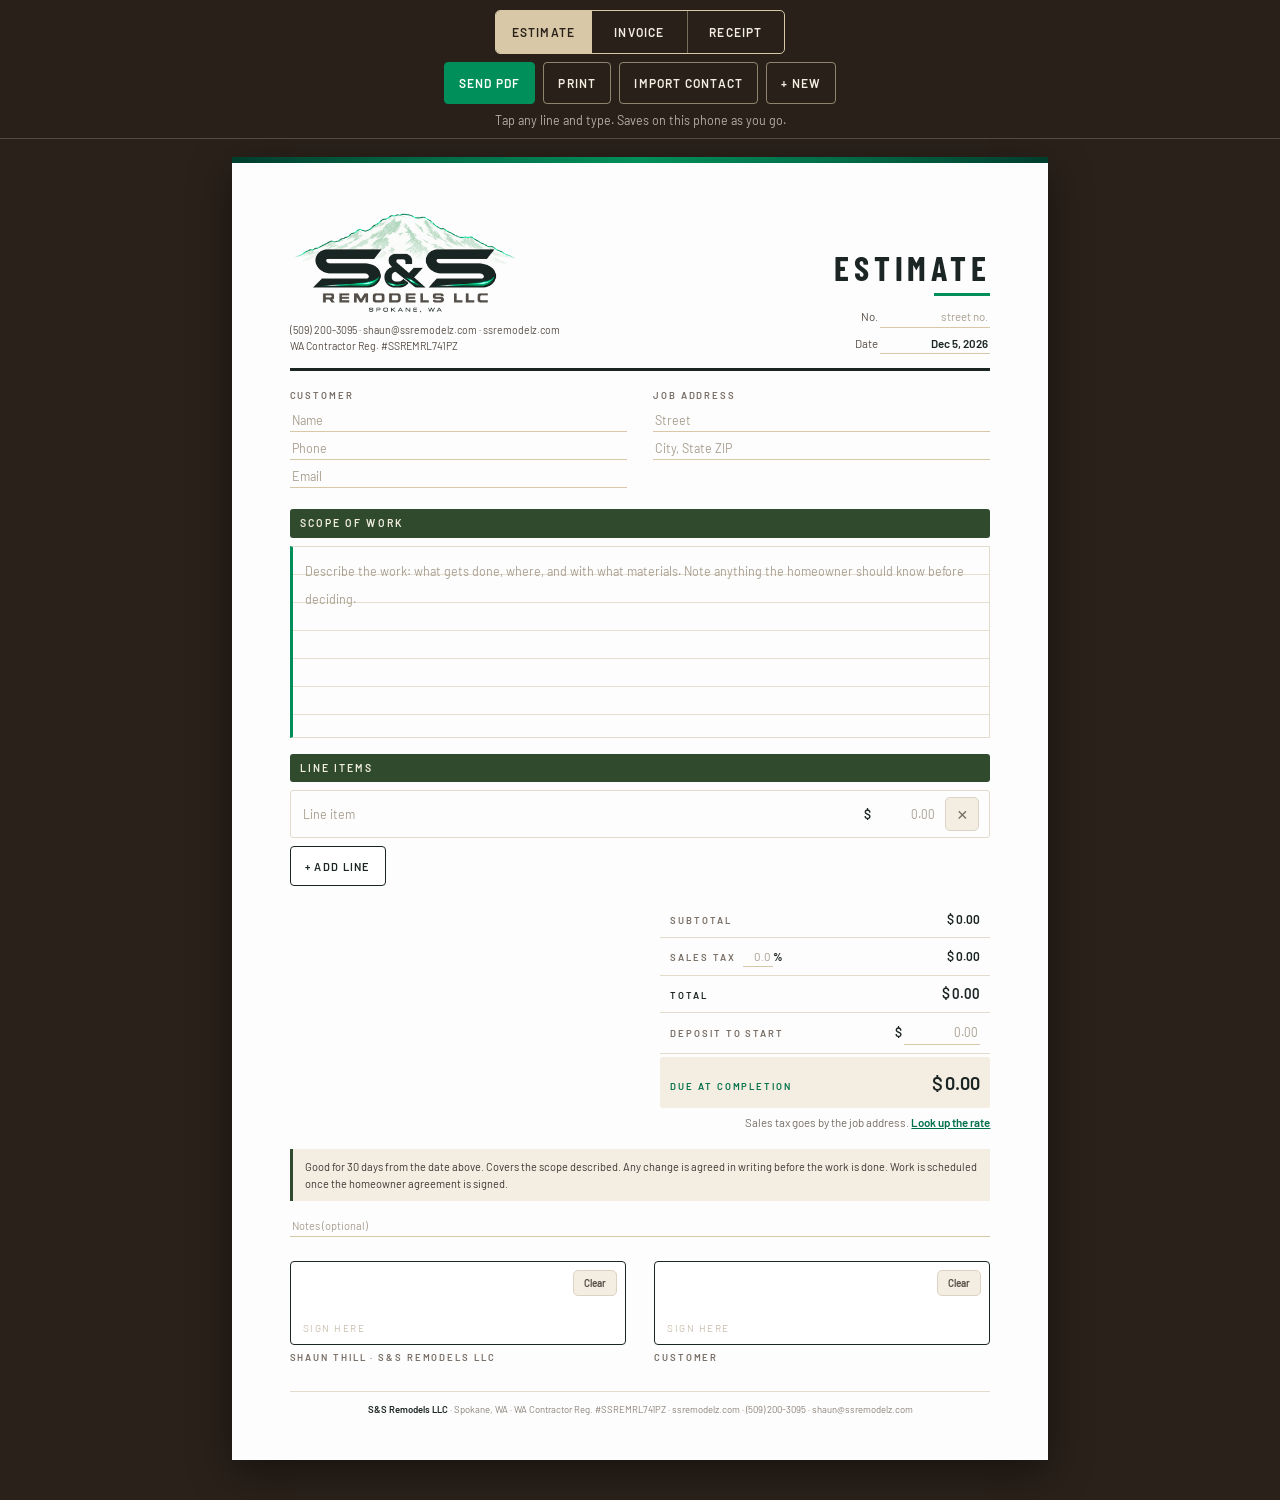
==== receipt.html @ e25258db "Add Shaun's estimate, invoice and receipt builder (receipt.html) Modeled on the INMA receipt page: t" ====
<!DOCTYPE html>
<html lang="en">
<head>
<meta charset="utf-8">
<meta name="viewport" content="width=device-width, initial-scale=1, viewport-fit=cover">
<meta name="robots" content="noindex,nofollow">
<meta name="theme-color" content="#2a211a">
<meta name="mobile-web-app-capable" content="yes">
<meta name="apple-mobile-web-app-capable" content="yes">
<meta name="apple-mobile-web-app-status-bar-style" content="black">
<meta name="apple-mobile-web-app-title" content="S&amp;S Receipt">
<link rel="manifest" href="/receipt-manifest.json">
<link rel="icon" type="image/png" href="/assets/receipt-icon-192.png">
<link rel="apple-touch-icon" href="/assets/receipt-icon-192.png">
<title>Estimate · S&amp;S Remodels</title>
<link rel="stylesheet" href="/assets/receipt.css">
</head>
<body class="mode-estimate">

<div class="bar">
  <div class="modes" role="group" aria-label="Document type">
    <button type="button" data-mode="Estimate" aria-pressed="true">Estimate</button>
    <button type="button" data-mode="Invoice" aria-pressed="false">Invoice</button>
    <button type="button" data-mode="Receipt" aria-pressed="false">Receipt</button>
  </div>
  <div class="acts">
    <button type="button" class="pri" id="btnShare">Send PDF</button>
    <button type="button" id="btnPrint">Print</button>
    <button type="button" id="btnContact">Import contact</button>
    <button type="button" id="btnNew">+ New</button>
  </div>
  <input type="file" id="vcf" accept=".vcf,text/vcard,text/x-vcard,text/directory" hidden>
  <div class="hint" id="hint" aria-live="polite">Tap any line and type. Saves on this phone as you go.</div>
</div>

<main class="sheet" id="sheet">
  <div class="band" aria-hidden="true"></div>

  <header class="lh">
    <div class="brand">
      <img src="/assets/receipt-logo.png" alt="S&amp;S Remodels LLC, Spokane, WA" width="760" height="350">
      <div class="who">
        <div>(509) 200-3095 · shaun@ssremodelz.com · ssremodelz.com</div>
        <div>WA Contractor Reg. #SSREMRL741PZ</div>
      </div>
    </div>
    <div class="doc">
      <h1 class="t" id="docTitle">Estimate</h1>
      <div class="meta">
        <span>No. <b contenteditable="true" data-k="num" data-ph="street no." enterkeyhint="done"></b></span>
        <span>Date <b contenteditable="true" data-k="date" data-ph="Nov 19, 2026" enterkeyhint="done"></b></span>
      </div>
    </div>
  </header>

  <section class="two">
    <div>
      <div class="lbl">Customer</div>
      <div class="fld" contenteditable="true" data-k="cname" data-ph="Name" enterkeyhint="next"></div>
      <div class="fld" contenteditable="true" data-k="cphone" data-ph="Phone" inputmode="tel" enterkeyhint="next"></div>
      <div class="fld" contenteditable="true" data-k="cemail" data-ph="Email" inputmode="email" enterkeyhint="next"></div>
    </div>
    <div>
      <div class="lbl">Job address</div>
      <div class="fld" contenteditable="true" data-k="addr1" data-ph="Street" enterkeyhint="next"></div>
      <div class="fld" contenteditable="true" data-k="addr2" data-ph="City, State ZIP" enterkeyhint="done"></div>
    </div>
  </section>

  <section id="svcSec">
    <h2 class="bar-h" id="svcHead">Scope of work</h2>
    <div class="svc" id="svcBox" contenteditable="true" data-k="svc" data-ph="Describe the work: what gets done, where, and with what materials."></div>
  </section>

  <section class="items-sec">
    <h2 class="bar-h">Line items</h2>
    <div class="items" id="items"></div>
    <button type="button" class="addrow" id="btnAdd">+ Add line</button>
  </section>

  <div class="money">
    <div class="stampwrap"><span class="stamp off" id="stamp" role="button" tabindex="0" aria-pressed="false">Paid in full</span></div>
  <div class="totals" id="totals">
    <div class="row"><span class="l">Subtotal</span><span class="v">$<span id="sub">0.00</span></span></div>
    <div class="row"><span class="l">Sales tax <span class="rate"><b contenteditable="true" data-k="rate" data-ph="0.0" inputmode="decimal" enterkeyhint="done"></b>%</span></span><span class="v">$<span id="tax">0.00</span></span></div>
    <div class="row tot"><span class="l">Total</span><span class="v">$<span id="total">0.00</span></span></div>
    <div class="row" id="paidRow"><span class="l" id="paidLbl">Deposit to start</span><span class="v">$<b contenteditable="true" data-k="paid" data-ph="0.00" inputmode="decimal" enterkeyhint="done"></b></span></div>
    <div class="row method" id="methodRow"><span class="l">Paid by</span><span class="v"><b contenteditable="true" data-k="method" data-ph="Cash / Check / Card" enterkeyhint="done"></b></span></div>
    <div class="row bal" id="balRow"><span class="l" id="balLbl">Due at completion</span><span class="v">$<span id="bal">0.00</span></span></div>
  </div>
  </div>
  <p class="taxhint screen-only">Sales tax goes by the job address. <a href="https://webgis.dor.wa.gov/taxratelookup/SalesTax.aspx" target="_blank" rel="noopener">Look up the rate</a></p>

  <div class="terms" id="terms" contenteditable="true" data-k="terms" data-ph="Terms (optional)"></div>
  <div class="note" id="note" contenteditable="true" data-k="note" data-ph="Notes (optional)"></div>

  <section class="sigs">
    <div>
      <div class="sig-pad"><canvas id="sigShaun"></canvas><span class="sig-hint">Sign here</span><button type="button" class="sig-clear" data-sig="sigShaun">Clear</button></div>
      <div class="s">Shaun Thill · S&amp;S Remodels LLC</div>
    </div>
    <div>
      <div class="sig-pad"><canvas id="sigCust"></canvas><span class="sig-hint">Sign here</span><button type="button" class="sig-clear" data-sig="sigCust">Clear</button></div>
      <div class="s">Customer</div>
    </div>
  </section>

  <footer class="foot"><b>S&amp;S Remodels LLC</b> · Spokane, WA · WA Contractor Reg. #SSREMRL741PZ · ssremodelz.com · (509) 200-3095 · shaun@ssremodelz.com</footer>
</main>

<script src="/assets/receipt.js"></script>
</body>
</html>
---- assets/receipt.css ----
/* S&S Remodels: estimate, invoice and receipt builder (receipt.html). */
@font-face{font-family:"Barlow";src:url(fonts/barlow-latin-400-normal.woff2) format("woff2");font-weight:400;font-style:normal;font-display:swap}
@font-face{font-family:"Barlow";src:url(fonts/barlow-latin-600-normal.woff2) format("woff2");font-weight:500 800;font-style:normal;font-display:swap}
@font-face{font-family:"Barlow Condensed";src:url(fonts/barlow-condensed-latin-700-normal.woff2) format("woff2");font-weight:700;font-style:normal;font-display:swap}

:root{
  --ink:#1b2524;--gray:#564d46;--muted:#776d64;
  --emerald:#008f5a;--emerald-d:#00704a;
  --forest:#2f4a2c;--timber:#2a211a;--sand:#f3ede2;--tan:#d8c8a8;
  --line:#e3dccd;--paper:#fdfdfd
}
*{box-sizing:border-box}
html,body{margin:0;padding:0}
body{background:var(--timber);color:var(--ink);font-family:"Barlow",system-ui,-apple-system,"Segoe UI",Roboto,sans-serif;-webkit-font-smoothing:antialiased;-webkit-text-size-adjust:100%;text-size-adjust:100%}

/* top bar */
.bar{position:sticky;top:0;z-index:10;display:flex;flex-direction:column;align-items:center;gap:8px;padding:calc(10px + env(safe-area-inset-top)) 12px 10px;background:rgba(42,33,26,.96);border-bottom:1px solid rgba(216,200,168,.25)}
.bar button{font:600 12px/1 "Barlow",system-ui,sans-serif;letter-spacing:.1em;text-transform:uppercase;min-height:42px;padding:0 14px;border-radius:4px;cursor:pointer;background:transparent;color:var(--sand);border:1px solid rgba(216,200,168,.6)}
.bar button:disabled{opacity:.6;cursor:default}
.modes{display:flex;border:1px solid var(--tan);border-radius:5px;overflow:hidden}
.modes button{border:0;border-radius:0;border-right:1px solid rgba(216,200,168,.45);min-width:96px}
.modes button:last-child{border-right:0}
.modes button[aria-pressed="true"]{background:var(--tan);color:var(--timber)}
.acts{display:flex;flex-wrap:wrap;gap:8px;justify-content:center}
.acts .pri{background:var(--emerald);border-color:var(--emerald);color:#fff}
.hint{font-size:12.5px;color:rgba(243,237,226,.7);text-align:center}
.hint.go{color:#9fe0c0;font-weight:600}

/* the page */
.sheet{position:relative;background:var(--paper);width:8.5in;max-width:100%;min-height:11in;margin:18px auto 40px;padding:.55in .6in .45in;box-shadow:0 12px 40px rgba(0,0,0,.45);font-size:11pt;line-height:1.45;overflow:hidden}
.band{position:absolute;left:0;right:0;top:0;height:6px;background:linear-gradient(90deg,#003d2d 0%,#00704a 28%,#008f5a 50%,#00704a 72%,#003d2d 100%)}
[contenteditable]{min-width:1em;min-height:1.4em;outline:none;border-bottom:1px solid var(--tan);padding:2px 2px;overflow-wrap:anywhere}
[contenteditable]:focus{background:#fbf6e6;border-bottom-color:var(--ink)}
[contenteditable]:empty::before{content:attr(data-ph);color:#a89e8f;font-weight:400}

.lh{display:flex;justify-content:space-between;align-items:flex-end;gap:18px;padding-bottom:14px;border-bottom:3px solid var(--ink);margin-bottom:18px}
.brand img{display:block;width:230px;height:auto}
.who{margin-top:6px;font-size:10.5px;color:var(--gray);line-height:1.55}
.doc{text-align:right}
.doc .t{margin:0;font:700 34px/1 "Barlow Condensed","Barlow",sans-serif;letter-spacing:.14em;text-transform:uppercase;color:var(--ink)}
.doc .t::after{content:"";display:block;height:3px;width:56px;background:var(--emerald);margin:8px 0 0 auto}
.meta{margin-top:10px;font-size:11.5px;color:var(--gray);display:grid;gap:5px;justify-items:end}
.meta b{display:inline-block;min-width:110px;text-align:right;color:var(--ink);font-weight:600}

.two{display:grid;grid-template-columns:1fr 1fr;gap:26px;margin-bottom:6px}
.lbl{font-size:9.5px;text-transform:uppercase;letter-spacing:.2em;color:var(--muted);font-weight:600;margin-bottom:6px}
.fld{display:block;width:100%;font-size:12.5px;margin-bottom:5px}

.bar-h{margin:16px 0 8px;background:var(--forest);color:var(--sand);font:600 10.5px/1 "Barlow",sans-serif;text-transform:uppercase;letter-spacing:.2em;padding:9px 10px;border-radius:3px}
.svc{min-height:2in;border:1px solid var(--line);border-left:3px solid var(--emerald);padding:10px 12px;background:repeating-linear-gradient(var(--paper) 0 27px,#e6dfcf 27px 28px);line-height:28px;white-space:pre-wrap;font-size:12.5px}
.svc[contenteditable]{border-bottom:1px solid var(--line)}

.items{border:1px solid var(--line);border-radius:3px;overflow:hidden}
.item{display:grid;grid-template-columns:1fr 110px 34px;gap:8px;align-items:center;padding:6px 10px;border-bottom:1px solid #eee7da;font-size:12.5px}
.item:last-child{border-bottom:0}
.item [contenteditable]{border-bottom:0;padding:5px 2px}
.item .amtw{display:flex;justify-content:flex-end;align-items:baseline;gap:2px;font-variant-numeric:tabular-nums;font-weight:600}
.item .amt{min-width:64px;text-align:right}
.item .x{width:34px;height:34px;border:1px solid #ddd3c2;border-radius:5px;background:var(--sand);font-size:14px;cursor:pointer;color:var(--muted);font-family:inherit;padding:0}
.addrow{margin-top:8px;font:600 11px/1 "Barlow",sans-serif;letter-spacing:.12em;text-transform:uppercase;background:#fff;color:var(--ink);border:1px solid var(--ink);border-radius:4px;min-height:40px;padding:0 14px;cursor:pointer}

.money{display:flex;justify-content:space-between;align-items:flex-end;gap:16px;margin-top:16px}
.totals{margin:0 0 0 auto;width:min(100%,330px)}
.totals .row{display:flex;justify-content:space-between;align-items:baseline;gap:10px;padding:8px 10px;border-bottom:1px solid var(--line);font-size:12.5px}
.totals .l{font-size:9.5px;text-transform:uppercase;letter-spacing:.2em;color:var(--muted);font-weight:600}
.totals .v{display:flex;align-items:baseline;gap:2px;font-variant-numeric:tabular-nums;font-weight:600}
.totals .v [contenteditable]{min-width:76px;text-align:right}
.rate{letter-spacing:0;text-transform:none;color:var(--ink);font-size:11.5px;margin-left:4px;white-space:nowrap}
.rate b{display:inline-block;min-width:2.6em;text-align:right;font-weight:600}
.totals .tot .l{color:var(--ink)}
.totals .tot .v{font-size:14px}
.totals .bal{background:var(--sand);border-bottom:0;padding:12px 10px;margin-top:3px;border-radius:3px}
.totals .bal .l{color:var(--emerald-d)}
.totals .bal .v{font-size:19px;font-weight:700}
.totals .row.method{display:none}
body.mode-receipt .totals .row.method{display:flex}
.taxhint{margin:6px 0 0 auto;width:min(100%,330px);font-size:11.5px;color:var(--muted);text-align:right}
.taxhint a{color:var(--emerald-d);font-weight:600}

.stampwrap{display:none;padding:0 0 12px 8px}
body.mode-receipt .stampwrap{display:block}
.stamp{display:inline-block;padding:7px 16px;border:2.5px solid var(--emerald);color:var(--emerald-d);border-radius:4px;font:700 14px/1 "Barlow Condensed",sans-serif;letter-spacing:.24em;text-transform:uppercase;transform:rotate(-3deg);cursor:pointer;user-select:none;-webkit-user-select:none}
.stamp.off{opacity:.25;border-style:dashed}

.terms{margin-top:18px;font-size:11px;color:#3d3833;line-height:1.55;padding:9px 12px;border-left:3px solid var(--forest);background:var(--sand);white-space:pre-wrap}
.terms[contenteditable]{border-bottom:0}
.note{margin-top:14px;font-size:11px;color:#3d3833;line-height:1.55;white-space:pre-wrap}

.sigs{display:grid;grid-template-columns:1fr 1fr;gap:28px;margin-top:24px}
.sig-pad{border:1px solid var(--ink);border-radius:4px;height:84px;position:relative;background:#fff;touch-action:none}
.sig-pad canvas{width:100%;height:100%;display:block;border-radius:4px;touch-action:none}
.sig-hint{position:absolute;left:12px;bottom:8px;font-size:10px;color:#c8bfae;pointer-events:none;letter-spacing:.15em;text-transform:uppercase}
.sig-clear{position:absolute;right:8px;top:8px;font:600 10px/1 "Barlow",sans-serif;background:var(--sand);border:1px solid #ddd3c2;border-radius:5px;padding:7px 10px;cursor:pointer;color:var(--gray)}
.sigs .s{padding-top:6px;font-size:9.5px;text-transform:uppercase;letter-spacing:.2em;color:var(--muted);font-weight:600}

.foot{margin-top:26px;padding-top:10px;border-top:1px solid var(--line);font-size:9.5px;color:#8a8178;text-align:center;line-height:1.6}
.foot b{color:var(--ink)}

/* phones */
@media screen and (max-width:900px){
  body:not(.pdfing) .sheet{width:100%;margin:0 0 40px;padding:26px 16px 22px;min-height:0;box-shadow:none}
  body:not(.pdfing) .two,body:not(.pdfing) .sigs{grid-template-columns:1fr;gap:16px}
  body:not(.pdfing) .lh{flex-direction:column;align-items:flex-start}
  body:not(.pdfing) .doc{text-align:left}
  body:not(.pdfing) .doc .t::after{margin:8px auto 0 0}
  body:not(.pdfing) .meta{justify-items:start}
  body:not(.pdfing) .meta b{text-align:left}
  body:not(.pdfing) .totals,body:not(.pdfing) .taxhint{width:100%}
  body:not(.pdfing) .money{flex-direction:column-reverse;align-items:stretch;gap:12px}
  body:not(.pdfing) .stampwrap{text-align:right;padding:0 4px}
  body:not(.pdfing) .brand img{width:200px}
  body:not(.pdfing) .item{grid-template-columns:1fr 96px 34px;padding:6px 8px}
  .modes button{min-width:0;padding:0 12px}
}

/* PDF build: same page, without the editing marks */
body.pdfing .sheet{width:8.5in;max-width:none;min-height:0;margin:0;box-shadow:none;padding:.3in .6in 0}
body.pdfing .lh{margin-bottom:12px;padding-bottom:10px}
body.pdfing .brand img{width:200px}
body.pdfing .fld{margin-bottom:2px}
body.pdfing .bar-h{margin:12px 0 6px}
body.pdfing .item{padding:3px 10px}
body.pdfing .money{margin-top:10px}
body.pdfing .totals .row{padding:5px 10px}
body.pdfing .totals .bal{padding:9px 10px}
body.pdfing .terms{margin-top:12px}
body.pdfing .note{margin-top:8px}
body.pdfing .sigs{margin-top:16px}
body.pdfing .foot{margin-top:14px}
body.pdfing [contenteditable]{border-bottom-color:transparent;background:none}
body.pdfing [contenteditable]:empty::before{content:""}
body.pdfing .svc{background:var(--paper);min-height:.8in}
body.pdfing .item{grid-template-columns:1fr 110px}
body.pdfing .x,body.pdfing .addrow,body.pdfing .sig-clear,body.pdfing .sig-hint,body.pdfing .screen-only,
body.pdfing .skip,body.pdfing .blank,body.pdfing .item.blank,body.pdfing .stamp.off{display:none!important}

/* paper print */
@media print{
  @page{size:letter;margin:.4in 0}
  body{background:#fff}
  .bar{display:none}
  .sheet{width:auto;max-width:none;min-height:0;margin:0;box-shadow:none;padding:0 .6in}
  .band{display:none}
  [contenteditable]{border-bottom-color:transparent;background:none}
  [contenteditable]:empty::before{content:""}
  .svc{background:#fff;min-height:.8in}
  .item{grid-template-columns:1fr 110px}
  .x,.addrow,.sig-clear,.sig-hint,.screen-only,.skip,.blank,.item.blank,.stamp.off{display:none!important}
  .two,.sigs{grid-template-columns:1fr 1fr}
  .lh{flex-direction:row;align-items:flex-end}
  .doc{text-align:right}
  .doc .t::after{margin:8px 0 0 auto}
  .meta{justify-items:end}
  .totals,.taxhint{width:330px}
  .item,.totals,.terms,.sigs{break-inside:avoid}
  .lh{margin-bottom:12px;padding-bottom:10px}
  .brand img{width:200px}
  .fld{margin-bottom:2px}
  .bar-h{margin:12px 0 6px}
  .item{padding:3px 10px}
  .money{margin-top:10px;flex-direction:row;align-items:flex-end}
  .totals .row{padding:5px 10px}
  .totals .bal{padding:9px 10px}
  .terms{margin-top:12px}
  .sigs{margin-top:16px}
  .foot{margin-top:14px}
  .bar-h,.band,.totals .bal,.terms{-webkit-print-color-adjust:exact;print-color-adjust:exact}
}
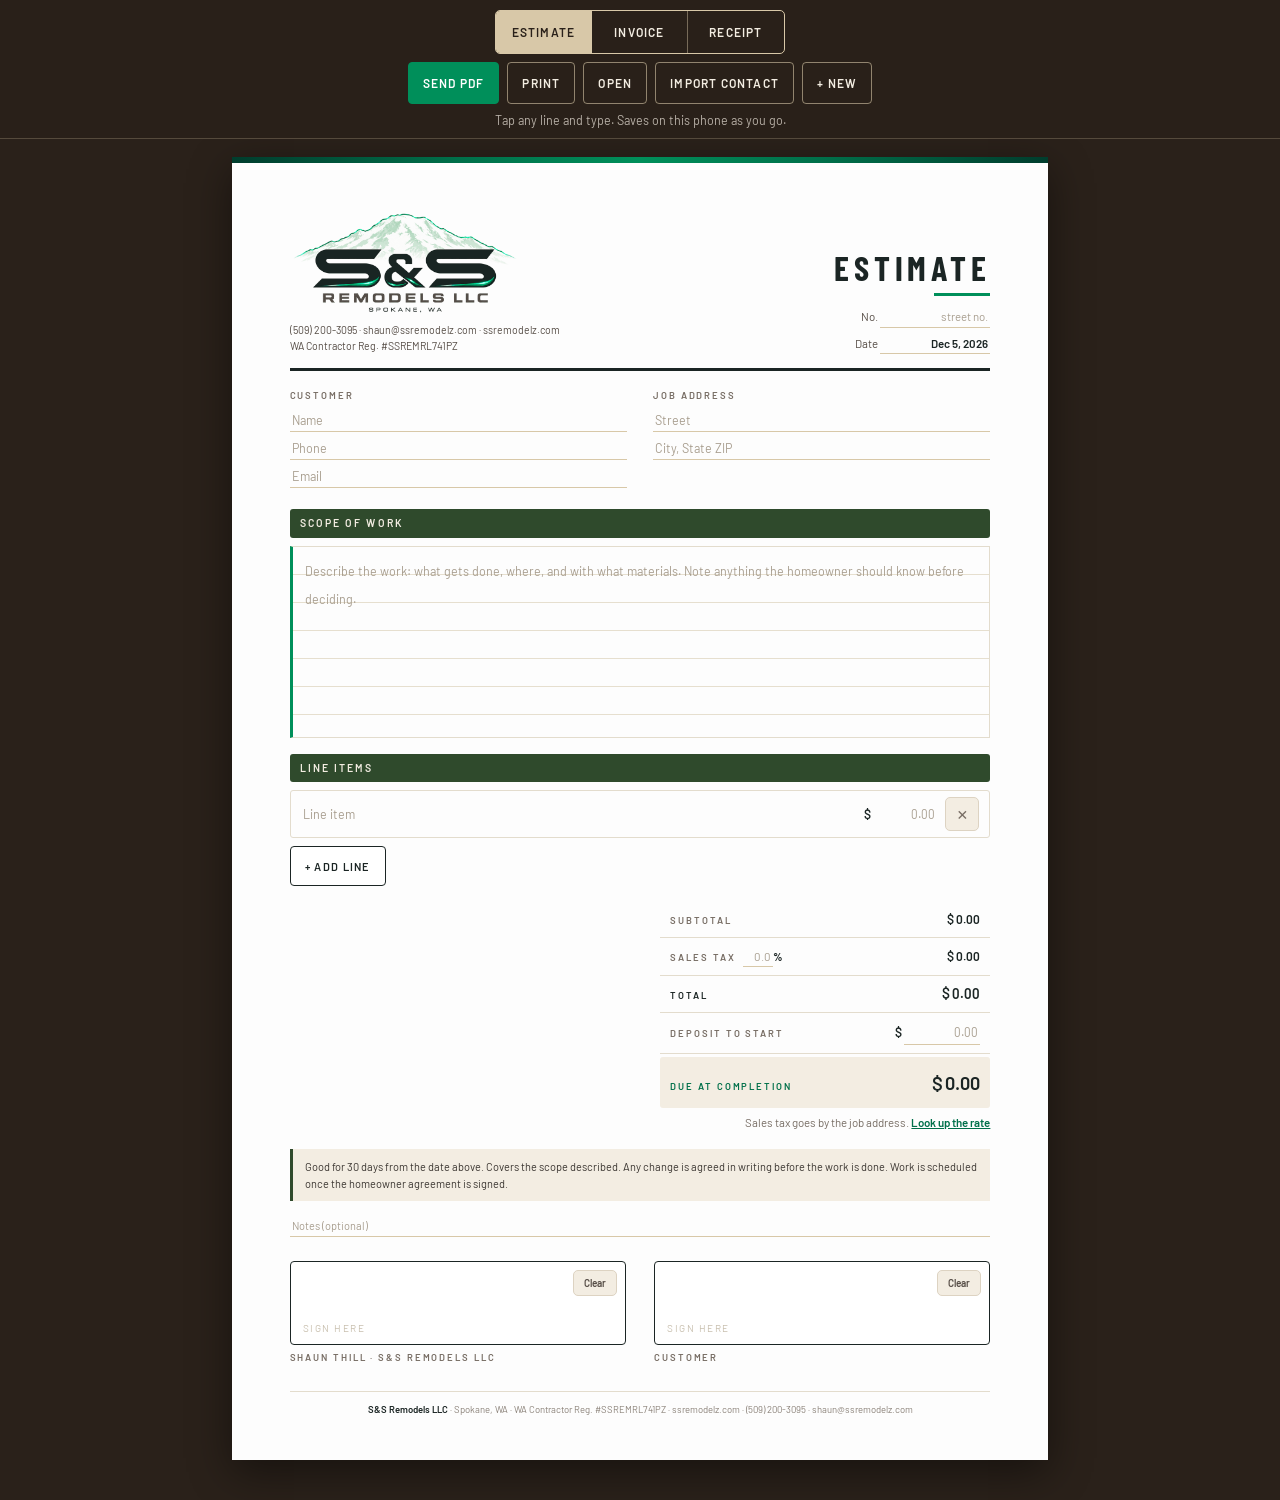
==== commit 1804eaf1: "Receipt builder: Open saved jobs, copy them, reopen from a sent PDF Every job with something in it i" ====
--- a/receipt.html
+++ b/receipt.html
@@ -26,6 +26,7 @@
   <div class="acts">
     <button type="button" class="pri" id="btnShare">Send PDF</button>
     <button type="button" id="btnPrint">Print</button>
+    <button type="button" id="btnOpen">Open</button>
     <button type="button" id="btnContact">Import contact</button>
     <button type="button" id="btnNew">+ New</button>
   </div>
@@ -108,6 +109,17 @@
   <footer class="foot"><b>S&amp;S Remodels LLC</b> · Spokane, WA · WA Contractor Reg. #SSREMRL741PZ · ssremodelz.com · (509) 200-3095 · shaun@ssremodelz.com</footer>
 </main>
 
+<dialog class="jobs" id="jobsDlg" aria-labelledby="jobsTitle">
+  <div class="jobs-head"><h2 id="jobsTitle">Saved on this phone</h2><button type="button" class="close" id="jobsClose">Close</button></div>
+  <div class="jobs-body">
+    <p class="jobs-tip">Tap a job to keep working on it. Copy starts a new one from it.</p>
+    <ul class="jobs-list" id="jobsList"></ul>
+    <p class="jobs-empty" id="jobsEmpty">Nothing saved yet. Jobs save here as you type.</p>
+    <button type="button" class="openpdf" id="btnOpenPdf">Open a PDF you sent</button>
+    <input type="file" id="pdfIn" accept="application/pdf,.pdf" hidden>
+  </div>
+</dialog>
+
 <script src="/assets/receipt.js"></script>
 </body>
 </html>
--- a/assets/receipt.css
+++ b/assets/receipt.css
@@ -25,6 +25,34 @@
 .acts .pri{background:var(--emerald);border-color:var(--emerald);color:#fff}
 .hint{font-size:12.5px;color:rgba(243,237,226,.7);text-align:center}
 .hint.go{color:#9fe0c0;font-weight:600}
+
+/* opened inside Facebook, Messenger and the like */
+.inapp{display:flex;align-items:center;gap:10px;padding:12px 14px;background:var(--tan);color:var(--timber);font-size:14px;line-height:1.35;font-weight:600}
+.inapp span{flex:1;min-width:0}
+.inapp button{flex-shrink:0;min-height:40px;padding:0 14px;border:0;border-radius:4px;background:var(--timber);color:var(--sand);font:600 12px/1 "Barlow",sans-serif;letter-spacing:.08em;text-transform:uppercase;cursor:pointer}
+.inapp .shut{background:transparent;color:var(--timber);font-size:18px;padding:0 6px;min-height:40px}
+body.pdfing .inapp{display:none}
+
+/* Open: saved jobs */
+.jobs{width:min(560px,calc(100% - 24px));max-height:86vh;border:0;border-radius:8px;padding:0;background:var(--paper);color:var(--ink);box-shadow:0 20px 60px rgba(0,0,0,.5);font-family:"Barlow",system-ui,sans-serif}
+.jobs::backdrop{background:rgba(20,16,12,.65)}
+.jobs-head{display:flex;justify-content:space-between;align-items:center;gap:12px;padding:12px 14px 12px 16px;background:var(--forest);color:var(--sand)}
+.jobs-head h2{margin:0;font:700 19px/1 "Barlow Condensed","Barlow",sans-serif;letter-spacing:.08em;text-transform:uppercase}
+.jobs button{font:600 12px/1 "Barlow",system-ui,sans-serif;letter-spacing:.08em;text-transform:uppercase;min-height:42px;padding:0 12px;border-radius:4px;cursor:pointer}
+.jobs-head .close{background:transparent;color:var(--sand);border:1px solid rgba(243,237,226,.6)}
+.jobs-body{padding:12px 14px 16px;overflow:auto;max-height:calc(86vh - 66px)}
+.jobs-tip{margin:0 0 10px;font-size:13px;color:var(--muted)}
+.jobs-list{list-style:none;margin:0;padding:0;display:grid;gap:8px}
+.job{display:flex;align-items:stretch;border:1px solid var(--line);border-radius:6px;background:#fff;overflow:hidden}
+.job.cur{border-color:var(--emerald);box-shadow:inset 3px 0 0 var(--emerald)}
+.job .main{flex:1;min-width:0;text-align:left;background:transparent;border:0;border-radius:0;padding:10px 12px;text-transform:none;letter-spacing:0;font:inherit;color:inherit;min-height:58px}
+.job .t1{font-weight:600;font-size:15px;line-height:1.3}
+.job .t2{font-size:13px;color:var(--muted);margin-top:3px;overflow:hidden;text-overflow:ellipsis;white-space:nowrap}
+.job .side{display:flex;align-items:center;gap:6px;padding:0 8px}
+.job .copy{background:var(--sand);border:1px solid #ddd3c2;color:var(--ink)}
+.job .del{background:transparent;border:1px solid #ddd3c2;color:var(--muted);padding:0 11px;font-size:14px}
+.jobs-empty{margin:4px 0 0;font-size:14px;color:var(--muted)}
+.openpdf{width:100%;margin-top:14px;background:#fff;border:1px solid var(--ink);color:var(--ink)}
 
 /* the page */
 .sheet{position:relative;background:var(--paper);width:8.5in;max-width:100%;min-height:11in;margin:18px auto 40px;padding:.55in .6in .45in;box-shadow:0 12px 40px rgba(0,0,0,.45);font-size:11pt;line-height:1.45;overflow:hidden}
@@ -138,7 +166,7 @@
 @media print{
   @page{size:letter;margin:.4in 0}
   body{background:#fff}
-  .bar{display:none}
+  .bar,.inapp{display:none}
   .sheet{width:auto;max-width:none;min-height:0;margin:0;box-shadow:none;padding:0 .6in}
   .band{display:none}
   [contenteditable]{border-bottom-color:transparent;background:none}
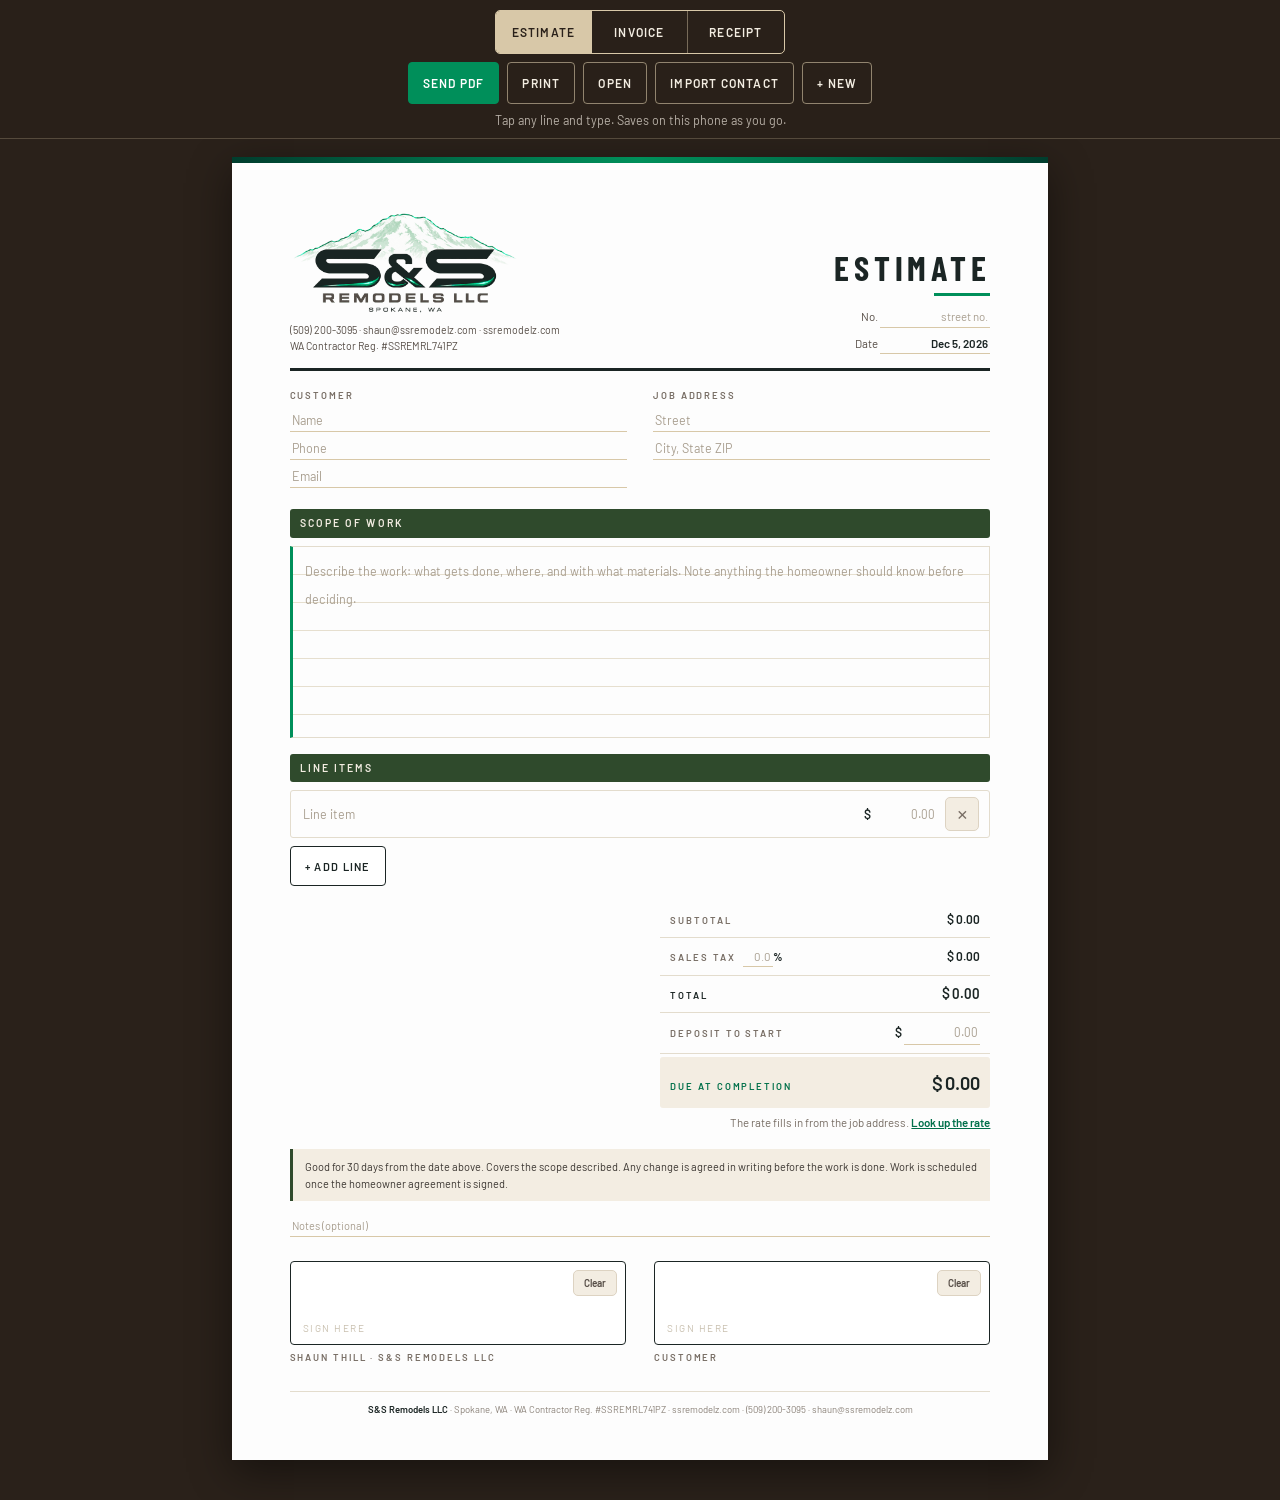
==== commit 6f129ec5: "Receipt builder: fill the sales tax rate from the job address When the job's street and city or ZIP " ====
--- a/receipt.html
+++ b/receipt.html
@@ -65,6 +65,7 @@
       <div class="lbl">Job address</div>
       <div class="fld" contenteditable="true" data-k="addr1" data-ph="Street" enterkeyhint="next"></div>
       <div class="fld" contenteditable="true" data-k="addr2" data-ph="City, State ZIP" enterkeyhint="done"></div>
+      <p class="taxlook screen-only" id="taxLook" aria-live="polite" hidden></p>
     </div>
   </section>
 
@@ -83,14 +84,14 @@
     <div class="stampwrap"><span class="stamp off" id="stamp" role="button" tabindex="0" aria-pressed="false">Paid in full</span></div>
   <div class="totals" id="totals">
     <div class="row"><span class="l">Subtotal</span><span class="v">$<span id="sub">0.00</span></span></div>
-    <div class="row"><span class="l">Sales tax <span class="rate"><b contenteditable="true" data-k="rate" data-ph="0.0" inputmode="decimal" enterkeyhint="done"></b>%</span></span><span class="v">$<span id="tax">0.00</span></span></div>
+    <div class="row"><span class="l">Sales tax <span class="rate"><b contenteditable="true" data-k="rate" data-ph="0.0" inputmode="decimal" enterkeyhint="done"></b>%</span><span class="taxloc" id="taxLocTxt"></span></span><span class="v">$<span id="tax">0.00</span></span></div>
     <div class="row tot"><span class="l">Total</span><span class="v">$<span id="total">0.00</span></span></div>
     <div class="row" id="paidRow"><span class="l" id="paidLbl">Deposit to start</span><span class="v">$<b contenteditable="true" data-k="paid" data-ph="0.00" inputmode="decimal" enterkeyhint="done"></b></span></div>
     <div class="row method" id="methodRow"><span class="l">Paid by</span><span class="v"><b contenteditable="true" data-k="method" data-ph="Cash / Check / Card" enterkeyhint="done"></b></span></div>
     <div class="row bal" id="balRow"><span class="l" id="balLbl">Due at completion</span><span class="v">$<span id="bal">0.00</span></span></div>
   </div>
   </div>
-  <p class="taxhint screen-only">Sales tax goes by the job address. <a href="https://webgis.dor.wa.gov/taxratelookup/SalesTax.aspx" target="_blank" rel="noopener">Look up the rate</a></p>
+  <p class="taxhint screen-only">The rate fills in from the job address. <a href="https://webgis.dor.wa.gov/taxratelookup/SalesTax.aspx" target="_blank" rel="noopener">Look up the rate</a></p>
 
   <div class="terms" id="terms" contenteditable="true" data-k="terms" data-ph="Terms (optional)"></div>
   <div class="note" id="note" contenteditable="true" data-k="note" data-ph="Notes (optional)"></div>
@@ -115,7 +116,7 @@
     <p class="jobs-tip">Tap a job to keep working on it. Copy starts a new one from it.</p>
     <ul class="jobs-list" id="jobsList"></ul>
     <p class="jobs-empty" id="jobsEmpty">Nothing saved yet. Jobs save here as you type.</p>
-    <button type="button" class="openpdf" id="btnOpenPdf">Open a PDF you sent</button>
+    <button type="button" class="openpdf" id="btnOpenPdf">Open a PDF made here</button>
     <input type="file" id="pdfIn" accept="application/pdf,.pdf" hidden>
   </div>
 </dialog>
--- a/assets/receipt.css
+++ b/assets/receipt.css
@@ -102,6 +102,9 @@
 .totals .bal .v{font-size:19px;font-weight:700}
 .totals .row.method{display:none}
 body.mode-receipt .totals .row.method{display:flex}
+.taxlook{margin:4px 0 0;font-size:12.5px;line-height:1.45;color:var(--emerald-d);font-weight:600}
+.taxlook .usetax{margin-left:4px;min-height:34px;padding:0 10px;border:1px solid var(--emerald);border-radius:4px;background:#fff;color:var(--emerald-d);font:600 11px/1 "Barlow",sans-serif;letter-spacing:.08em;text-transform:uppercase;cursor:pointer}
+.taxloc{letter-spacing:.12em}
 .taxhint{margin:6px 0 0 auto;width:min(100%,330px);font-size:11.5px;color:var(--muted);text-align:right}
 .taxhint a{color:var(--emerald-d);font-weight:600}
 
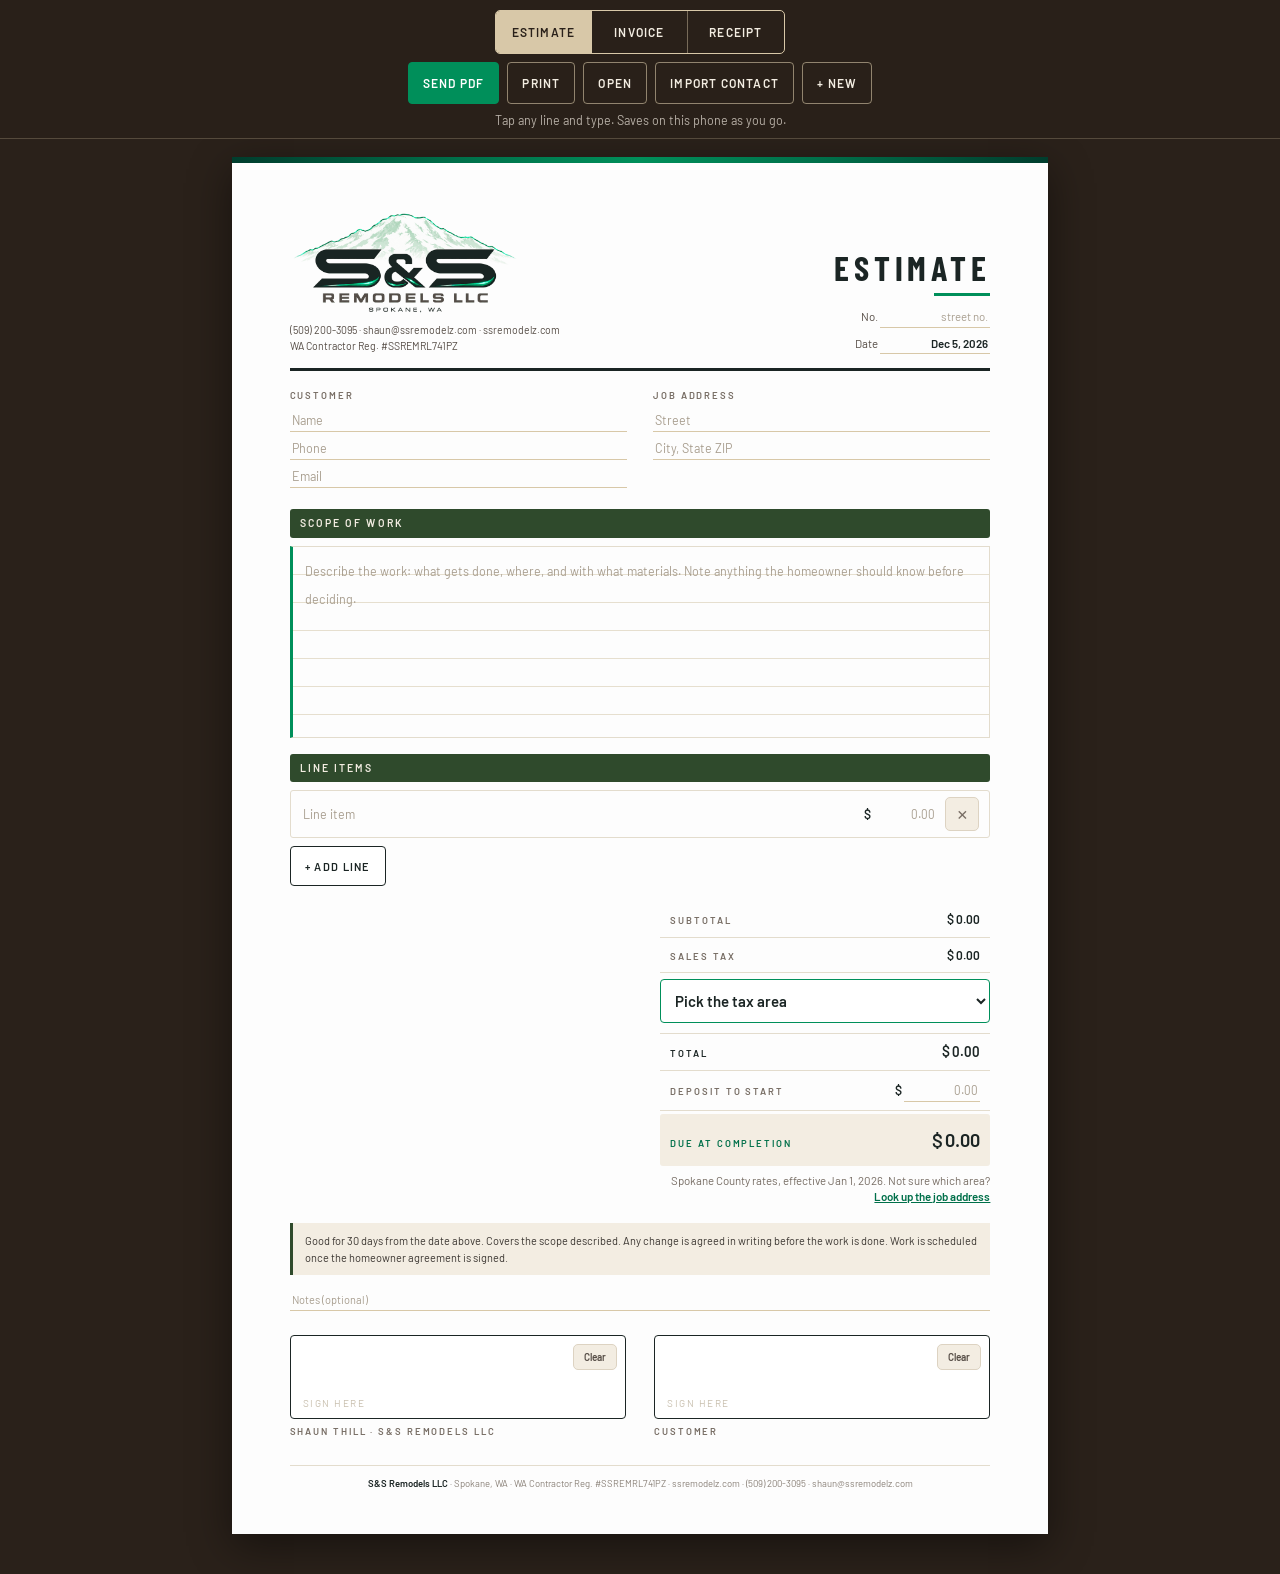
==== commit a6717826: "Receipt builder: pick sales tax from a Spokane County menu Replaces the address lookup with a fixed " ====
--- a/receipt.html
+++ b/receipt.html
@@ -65,7 +65,6 @@
       <div class="lbl">Job address</div>
       <div class="fld" contenteditable="true" data-k="addr1" data-ph="Street" enterkeyhint="next"></div>
       <div class="fld" contenteditable="true" data-k="addr2" data-ph="City, State ZIP" enterkeyhint="done"></div>
-      <p class="taxlook screen-only" id="taxLook" aria-live="polite" hidden></p>
     </div>
   </section>
 
@@ -84,14 +83,15 @@
     <div class="stampwrap"><span class="stamp off" id="stamp" role="button" tabindex="0" aria-pressed="false">Paid in full</span></div>
   <div class="totals" id="totals">
     <div class="row"><span class="l">Subtotal</span><span class="v">$<span id="sub">0.00</span></span></div>
-    <div class="row"><span class="l">Sales tax <span class="rate"><b contenteditable="true" data-k="rate" data-ph="0.0" inputmode="decimal" enterkeyhint="done"></b>%</span><span class="taxloc" id="taxLocTxt"></span></span><span class="v">$<span id="tax">0.00</span></span></div>
+    <div class="row"><span class="l">Sales tax <span class="rate" id="rateWrap" hidden><b contenteditable="true" data-k="rate" data-ph="0.0" inputmode="decimal" enterkeyhint="done"></b>%</span><span class="taxloc" id="taxLocTxt"></span></span><span class="v">$<span id="tax">0.00</span></span></div>
+    <div class="row taxpick screen-only"><select id="taxArea" aria-label="Sales tax area"></select></div>
     <div class="row tot"><span class="l">Total</span><span class="v">$<span id="total">0.00</span></span></div>
     <div class="row" id="paidRow"><span class="l" id="paidLbl">Deposit to start</span><span class="v">$<b contenteditable="true" data-k="paid" data-ph="0.00" inputmode="decimal" enterkeyhint="done"></b></span></div>
     <div class="row method" id="methodRow"><span class="l">Paid by</span><span class="v"><b contenteditable="true" data-k="method" data-ph="Cash / Check / Card" enterkeyhint="done"></b></span></div>
     <div class="row bal" id="balRow"><span class="l" id="balLbl">Due at completion</span><span class="v">$<span id="bal">0.00</span></span></div>
   </div>
   </div>
-  <p class="taxhint screen-only">The rate fills in from the job address. <a href="https://webgis.dor.wa.gov/taxratelookup/SalesTax.aspx" target="_blank" rel="noopener">Look up the rate</a></p>
+  <p class="taxhint screen-only">Spokane County rates, effective Jan 1, 2026. Not sure which area? <a href="https://webgis.dor.wa.gov/taxratelookup/SalesTax.aspx" target="_blank" rel="noopener">Look up the job address</a></p>
 
   <div class="terms" id="terms" contenteditable="true" data-k="terms" data-ph="Terms (optional)"></div>
   <div class="note" id="note" contenteditable="true" data-k="note" data-ph="Notes (optional)"></div>
--- a/assets/receipt.css
+++ b/assets/receipt.css
@@ -102,9 +102,10 @@
 .totals .bal .v{font-size:19px;font-weight:700}
 .totals .row.method{display:none}
 body.mode-receipt .totals .row.method{display:flex}
-.taxlook{margin:4px 0 0;font-size:12.5px;line-height:1.45;color:var(--emerald-d);font-weight:600}
-.taxlook .usetax{margin-left:4px;min-height:34px;padding:0 10px;border:1px solid var(--emerald);border-radius:4px;background:#fff;color:var(--emerald-d);font:600 11px/1 "Barlow",sans-serif;letter-spacing:.08em;text-transform:uppercase;cursor:pointer}
 .taxloc{letter-spacing:.12em}
+.rate b[contenteditable="false"]{border-bottom-color:transparent;background:none}
+.totals .row.taxpick{padding:6px 0 10px;border-bottom:1px solid var(--line)}
+.taxpick select{width:100%;min-height:44px;padding:0 10px;border:1px solid var(--emerald);border-radius:4px;background:#fff;color:var(--ink);font:600 15px/1.2 "Barlow",system-ui,sans-serif}
 .taxhint{margin:6px 0 0 auto;width:min(100%,330px);font-size:11.5px;color:var(--muted);text-align:right}
 .taxhint a{color:var(--emerald-d);font-weight:600}
 
